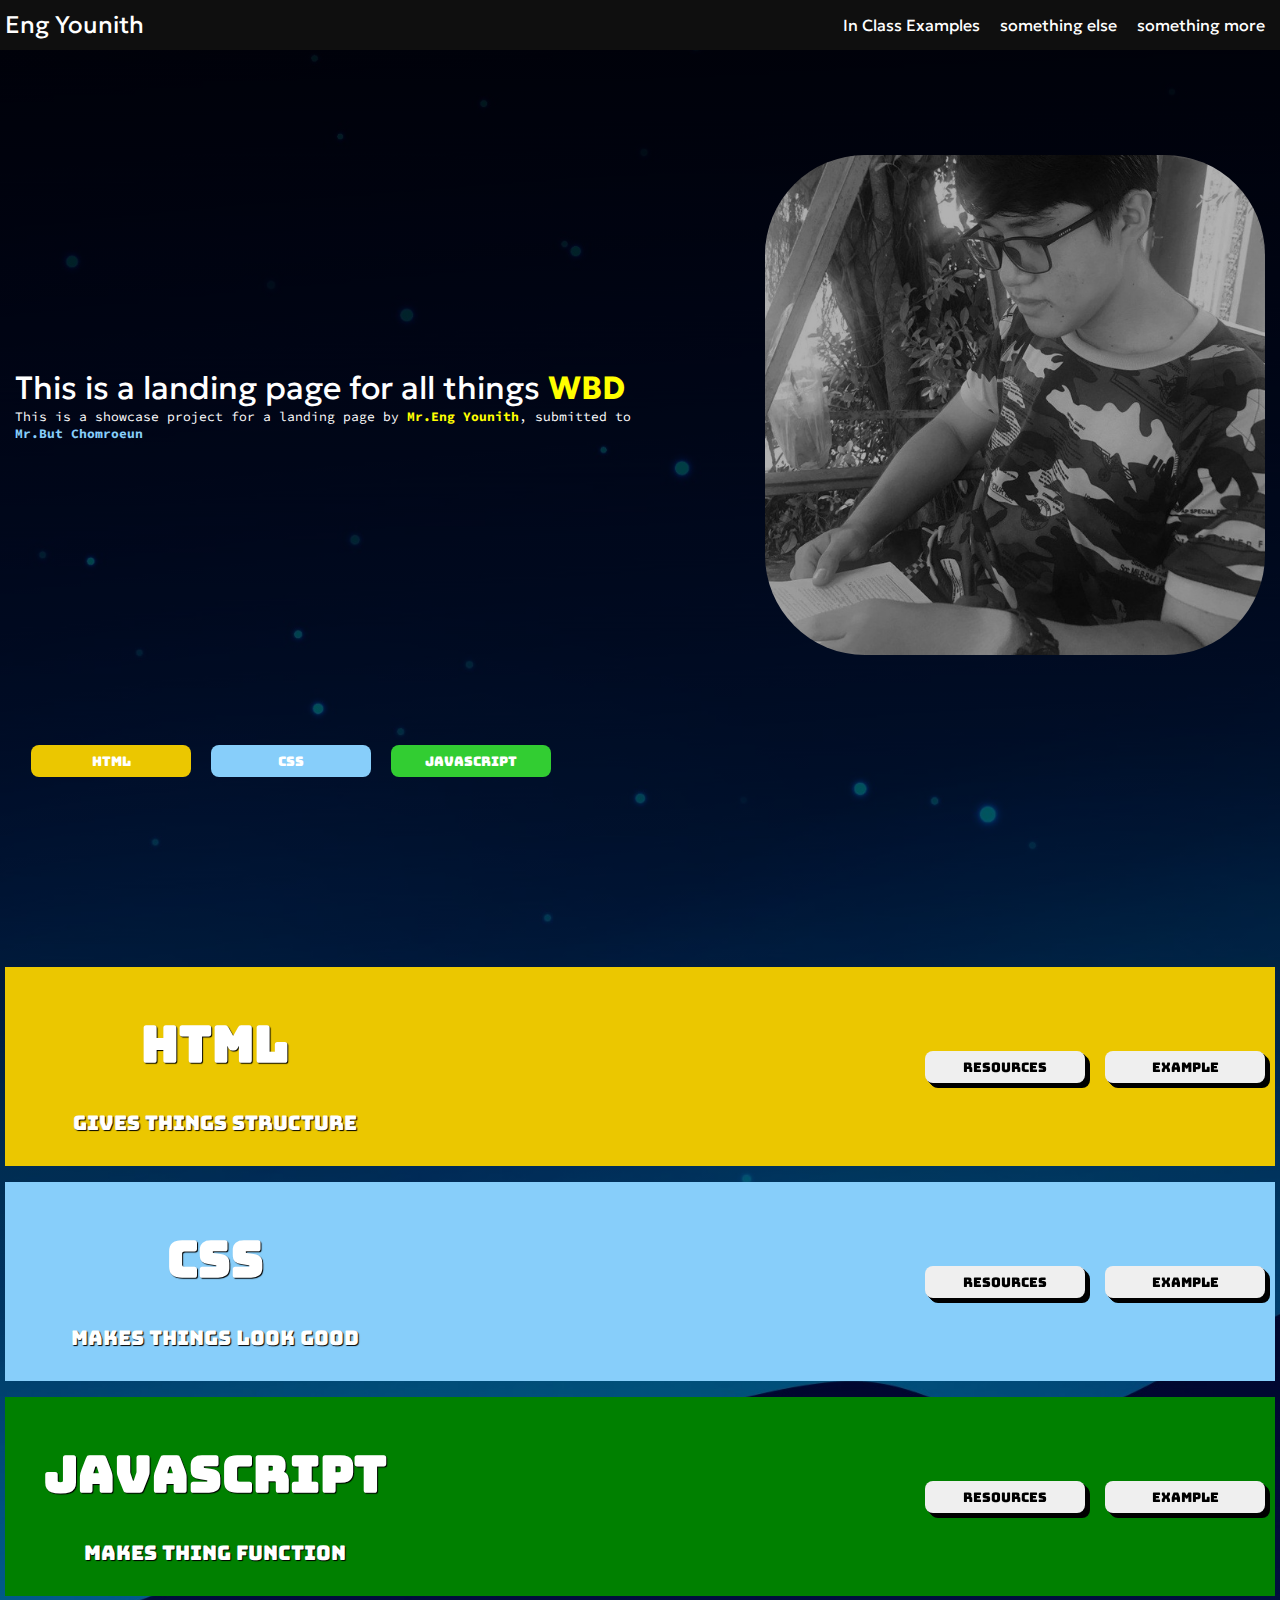
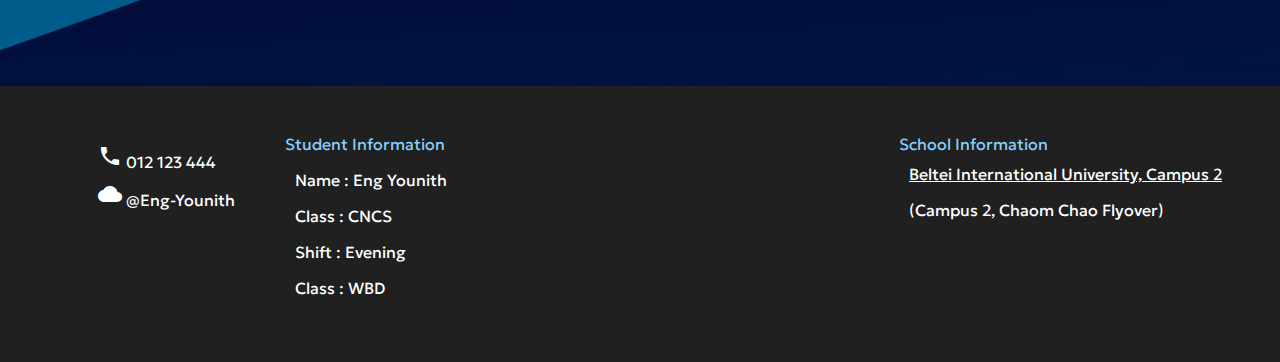
==== index.html @ c07dc665 "added site files" ====
<!doctype html>
<html lang="en-US">
<head>
    <link href="styles/style.css" rel="stylesheet" />
    <link rel="stylesheet" href="https://cdnjs.cloudflare.com/ajax/libs/font-awesome/4.7.0/css/font-awesome.min.css">
    
    <link rel="preconnect" href="https://fonts.googleapis.com">
    <link rel="preconnect" href="https://fonts.gstatic.com" crossorigin>
    <!-- <link href="https://fonts.googleapis.com/css2?family=Geologica:wght@100..900&family=Source+Code+Pro:ital,wght@0,200..900;1,200..900&family=Space+Mono:ital,wght@0,400;0,700;1,400;1,700&display=swap" rel="stylesheet"> -->
    <link href="https://fonts.googleapis.com/css2?family=Bungee&family=Geologica:wght@100..900&family=Paytone+One&family=Source+Code+Pro:ital,wght@0,200..900;1,200..900&family=Space+Mono:ital,wght@0,400;0,700;1,400;1,700&display=swap" rel="stylesheet"> 
    <link rel="stylesheet" href="https://fonts.googleapis.com/icon?family=Material+Icons">
    
    <meta charset="utf-8" />
    <meta name="viewport" content="width=device-width" />  
    <title>Profile</title>
</head>
<body style="background-image: linear-gradient(rgba(0, 0, 0, 0.856), rgba(0, 1, 63, 0.322)), url(img/bg-v2.jpg); background-repeat: no-repeat; background-size: cover">
    <nav>
        <div class="nav-bar">
            <div id="logo"><span>Eng</span> Younith</div>
            <ul class="nav-item-container">
                <li class="nav-item"><a href="/pages/in-class-project">In Class Examples</a></li>
                <li class="nav-item">something else</li>
                <li class="nav-item">something more</li>
            </ul>
        </div>
    </nav>
    
    <section id="profile" style="background-image: url(); background-repeat: no-repeat; background-size: cover">
        
        <div class="ribbon bg-none">
            <div class="profile-container">
                <div class="splash-text">
                    This is a landing page for all things <strong>WBD</strong>
                    <div class="splash-text-paragraph">
                        This is a showcase project for a landing page by <strong>Mr.Eng Younith</strong>, submitted to <strong>Mr.But Chomroeun</strong>
                    </div>
                </div>
                <img src="img/me.jpg" alt="">
            </div>

            <div class="project-button-container">
                <div class="project-button">
                    <button class="bg-yellow" onclick="focus_id('html-ribbon');toggle_hidden('html-img');toggle_hidden('html-img');">HTML</button>
                    <button class="bg-lightskyblue" onclick="focus_id('css-ribbon')">CSS</button>
                    <button class="bg-lime" onclick="focus_id('javascript-ribbon')">Javascript</button>
                </div>
            </div>
        </div>
    </section>

    <section id="wbd">
        <div class="ribbon-container" id="html-ribbon" tabindex="1">
            <div class="ribbon wbd-container bg-yellow">
                <div class="card">
                    <h1>HTML</h1>
                    <p>Gives things structure</p>
                </div>
                <div class="wbd-button-container">
                    <button class="styled-button" onclick="window.open('https://www.w3schools.com/html/default.asp')">Resources</button>
                    <button class="styled-button" onclick="toggle_hidden('html-img'); focus_id('html-img')">Example</button>
                </div>
            </div>
            <div class="ribbon bg-yellow hidden" tabindex="0" id="html-img">
                <div class="wbd-container">
                    <div class="card">
                        <p>This is some of the HTML applied to this document</p>
                    </div>
                    <center><img src="img/HTML.png"></center>
                </div>
            </div>
        </div>

        <div class="ribbon-container" id="css-ribbon" tabindex="1">
            <div class="ribbon wbd-container bg-lightskyblue">
                <div class="card">
                    <h1>CSS</h1>
                    <p>Makes things look good</p>
                </div>
                <div class="wbd-button-container">
                    <button class="styled-button" onclick="window.open('https://www.w3schools.com/css/default.asp')">Resources</button>
                    <button class="styled-button" onclick="toggle_hidden('css-img'); focus_id('css-img')">Example</button>
                </div>
            </div>
            <div class="ribbon bg-lightskyblue hidden" tabindex="0" id="css-img">
                <div class="wbd-container">
                    <div class="card">
                        <p>This is some of the css used here</p>
                    </div>
                    <center><img src="img/CSS.png"></center>
                </div>
            </div>
        </div>

        <div class="ribbon-container" id="javascript-ribbon" tabindex="1">
            <div class="ribbon wbd-container bg-green">
                <div class="card">
                    <h1>Javascript</h1>
                    <p>Makes thing function</p>
                </div>
                <div class="wbd-button-container">
                    <button class="styled-button" onclick="window.open('https://www.w3schools.com/js/default.asp')">Resources</button>
                    <button class="styled-button" onclick="toggle_hidden('javascript-img'); focus_id('javascript-img')">Example</button>
                </div>
            </div>
            <div class="ribbon bg-green hidden" tabindex="0" id="javascript-img">
                <div class="wbd-container">
                    <div class="card">
                        <p>This is a Javascript that toggles the images to appear and to pull focus to it</p>
                    </div>
                    <center><img src="img/Javascript.png"></center>
                </div>
            </div>
        </div>

    </section>
    
    <footer>
        <div class="foot-group">
            <div class="foot-container">
                <div class="foot-text">
                    <i class="material-icons">call</i>
                    012 123 444
                </div>
                <div class="foot-text">
                    <i class="material-icons">cloud</i>
                    @Eng-Younith
                </div>
            </div>
            <div class="foot-container">
                <div class="foot-header">
                    Student Information
                </div>
                <div class="foot-text">
                    <p>Name : Eng Younith</p>
                    <p>Class : CNCS</p>
                    <p>Shift : Evening</p>
                    <p>Class : WBD</p>
                </div>
            </div>
        </div>
        <div class="foot-container">
            <div class="foot-header">
                School Information
            </div>
            <div class="foot-text">
                <a href="https://maps.app.goo.gl/3VAvxAXJKSBc9Rhe7">Beltei International University, Campus 2</a>
                <p>(Campus 2, Chaom Chao Flyover)</p>
            </div>
        </div>

    </footer>
    <!-- <section id="wbd"> -->
        <!-- <div class="profile-container">
            <div class="splash-text"><strong>W</strong>eb <strong>B</strong>ased <strong>D</strong>evelopment (WBD)</strong></div>
        </div>
            
        <div class="wbd-block-container bg-yellow">
            <div class="card">
                <h1>HTML</h1>
                <p>Makes things have structure</p>
            </div>
        </div>
        <div class="wbd-block-container bg-lightskyblue">
            <div class="card">
                <h1>CSS</h1>
                <p>Makes things nice to look at</p>
            </div>
            <hr>
        </div>
        <div class="wbd-block-container bg-lime">
            <div class="card">
                <h1>Javascript</h1>
                <p>Makes things interactive</p>
            </div>
        </div>
    </section>  -->

    <!-- <section id="wbd">
        <div class="profile-container">
            <div class="splash-text"><strong>W</strong>eb <strong>B</strong>ased <strong>D</strong>evelopment (WBD)</strong></div>
        </div>
    </section> -->
    
</body>
<script>
    function toggle_hidden(id) {
        const hidden_element = document.getElementById(id)
        if (hidden_element) {
            hidden_element.classList.toggle("hidden")
        }
        else {
            alert("No hidden element with that found!")
        }
    }
    function focus_id(id) {
        const focus_target = document.getElementById(id)

        if (focus_target) {
            focus_target.focus();
        }
        else {
            alert("Focus target not found!")
        }
    }
</script>
</html>
---- styles/style.css ----
:root {
    --darkgrey: rgb(56, 56, 56);
    --darkpurple: rgb(19, 0, 62);
    --brownish-yellow: rgb(110, 90, 55);
}
.block {
    margin: 20px;
    box-shadow: 10px 10px var(--darkpurple);
    color: white;
    border:  solid black;
    border-radius: 20px;
    background-color: var(--darkgrey);
}
.bg-none {
    background-color: none;
}
.bg-green{
    background-color: green;
}
.bg-black {
    background-color: black;
}
.bg-yellow {
    background-color: rgb(235, 199, 0);
}
.bg-lightskyblue {
    background-color: lightskyblue;
}

.bg-lime {
    background-color: limegreen;
}
body {
    padding: 0px;
    margin: 0px;
    color: white ;
    /* background-color: var(--darkgrey); */
    background-color: black;
    font-family: 'Geologica';

}

html {
    padding: 0px;
    margin: 0px;
}

a { 
    color: white;
}

img {
    max-height: 800px;
    max-width: 800px;
}
.hidden {

    display: none;
}
/* main {
    padding: 10px;
    margin: 0px;
    background-color: black;
    align-items: center;
} */
/* .container {
    position: relative;
}
.gradient {
    position: absolute;
    background-image: linear-gradient(to right, black, white);
    opacity: 0.5;
    top: 0;
    bottom: 0;
} */


/* Nav */

.nav-bar {
    position: sticky;
    top: 0;
    margin: 0px;
    padding: 5px;
    
    display: flex;
    align-items: center;
    flex-direction: row;
    justify-content: space-between;
    background-color: rgb(15, 15, 15);
    overflow: hidden;
}

.nav-item-container {
    margin: 0px;
    display: flex;
    align-items: center;
    flex-direction: row;
}
#logo {
    font-size: x-large;
}
#logo span {
}

.nav-item {
    display: block;
    padding: 10px;
    list-style: none;
}
.nav-item a {
    text-decoration: none;
}
.nav-item a:visited {
    text-decoration: none;
}
/* ribbon */
.ribbon-container {
    margin-top: 1rem;

}

.ribbon {
    padding: 10px;
    margin: 5px;
}
/* section : profile */

.profile-container {
    padding-top: 10vh;
    margin-bottom: 10vh;
    display: flex;
    align-items: center;
    justify-content: space-between;
    
}
.splash-text-paragraph {
    font-size: small;
    font-family: "Source Code Pro";
}
.splash-text {
    font-size: xx-large;
    font-weight: 400px;
    width: 650px;
    
}
.profile-container img {
    width: 500px;
    height: 500px;
    border-radius: 100px;
    filter: grayscale(100%) brightness(70%);
}
.splash-text strong {
    color: yellow;
}
.splash-text strong:nth-child(2){
    color: lightskyblue;
}
.splash-text strong:nth-child(3) {
    color: lime;
}


.project-button button{
    cursor: pointer;
    color: white;
    font-family: "Bungee";
    margin-left: 1rem;
    border-style: none;
    border-radius: 0.5rem;
    width: 10rem;
    height: 2rem;
}

.project-button button:hover {
}

/* section : WBD */
#wbd {
    margin-top: 20vh;
}

.wbd-container {
    display: flex;
    align-items: center;
    justify-content: space-between;
}

/* .wbd-img-container img {
    height: 500px;
    width:  750px;
    border: 10px solid black;
    border-radius: 10px;
} */
.card {
    /* border: 10px solid rgb(0, 0, 0); */
    border-radius: 20px;
    width: 400px;
    text-align: center;
}
.card h1 {
    font-size: 50px;
    text-shadow: 1px 1px 1px black;
    color: white;
    font-family: "Bungee", serif;
}

.card p {
    font-size: 20px;
    text-shadow: 1px 1px 1px black;
    color: white;
    font-family: "Bungee", serif;
}
.wbd-container .wbd-button-container button {
    cursor: pointer;
    font-family: "Bungee";
    margin-left: 1rem;
    border-style: none;
    border-radius: 0.5rem;
    width: 10rem;
    height: 2rem;
}
/* CSS */
.styled-button {
  text-decoration: none;
  color: #000;
  cursor: pointer;
  padding: 0.25em 0.5em;
  box-shadow: 1px 1px 0px 0px, 2px 2px 0px 0px, 3px 3px 0px 0px, 4px 4px 0px 0px, 5px 5px 0px 0px;
  position: relative;
  user-select: none;
  -webkit-user-select: none;
  touch-action: manipulation;
}

.styled-button:active {
  box-shadow: 0px 0px 0px 0px;
  top: 5px;
  left: 5px;
}

footer {
    margin-top: 10vh;
    background-color: rgb(32, 32, 32);
    padding: 3rem;
    display: flex;
    justify-content: space-between;
    /* flex-direction: column; */
    /* justify-content: center; */
}
.foot-group {
    display: flex;
}
.foot-container {
    margin-left: 40px;
}
.foot-header {
    color: lightskyblue;
}
.foot-text {
    margin: 10px;
}
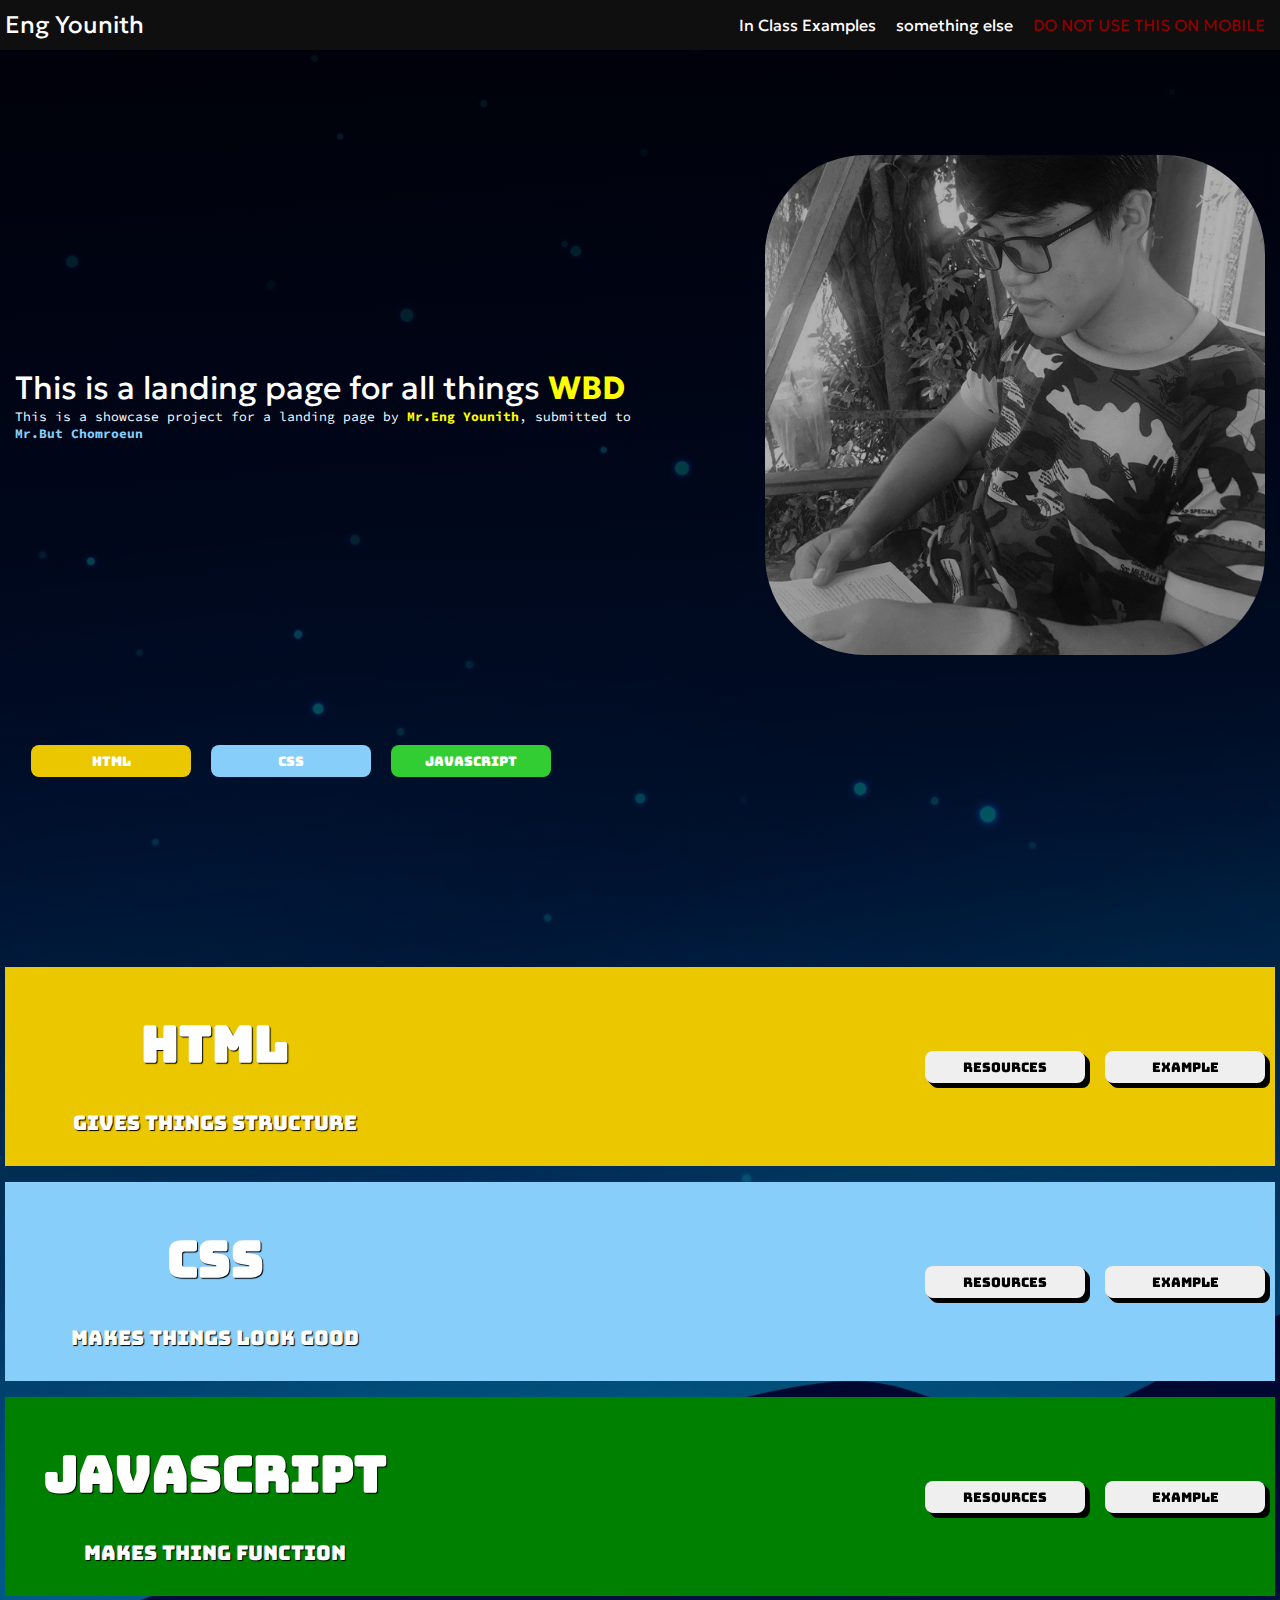
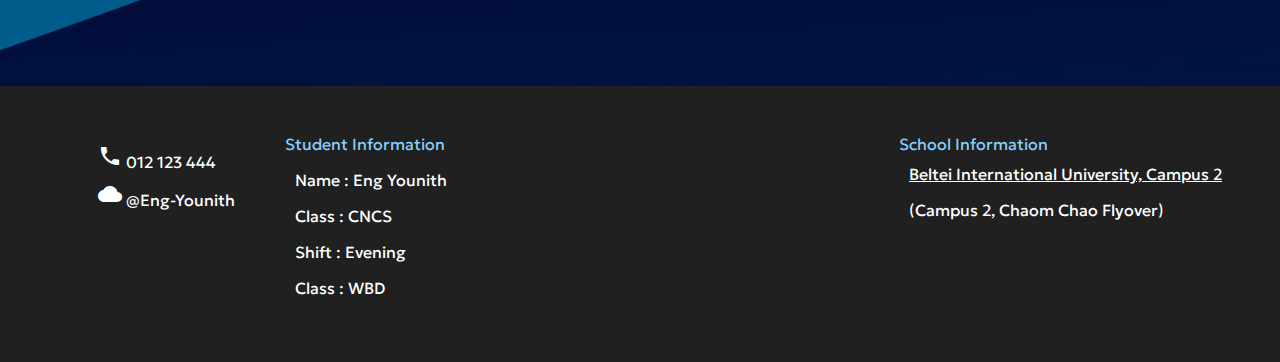
==== commit dd5a8240: "update: profile.warn 'don't use on mobile'" ====
--- a/index.html
+++ b/index.html
@@ -21,7 +21,7 @@
             <ul class="nav-item-container">
                 <li class="nav-item"><a href="/pages/in-class-project">In Class Examples</a></li>
                 <li class="nav-item">something else</li>
-                <li class="nav-item">something more</li>
+                <li class="nav-item" style="color: darkred;">DO NOT USE THIS ON MOBILE</li>
             </ul>
         </div>
     </nav>
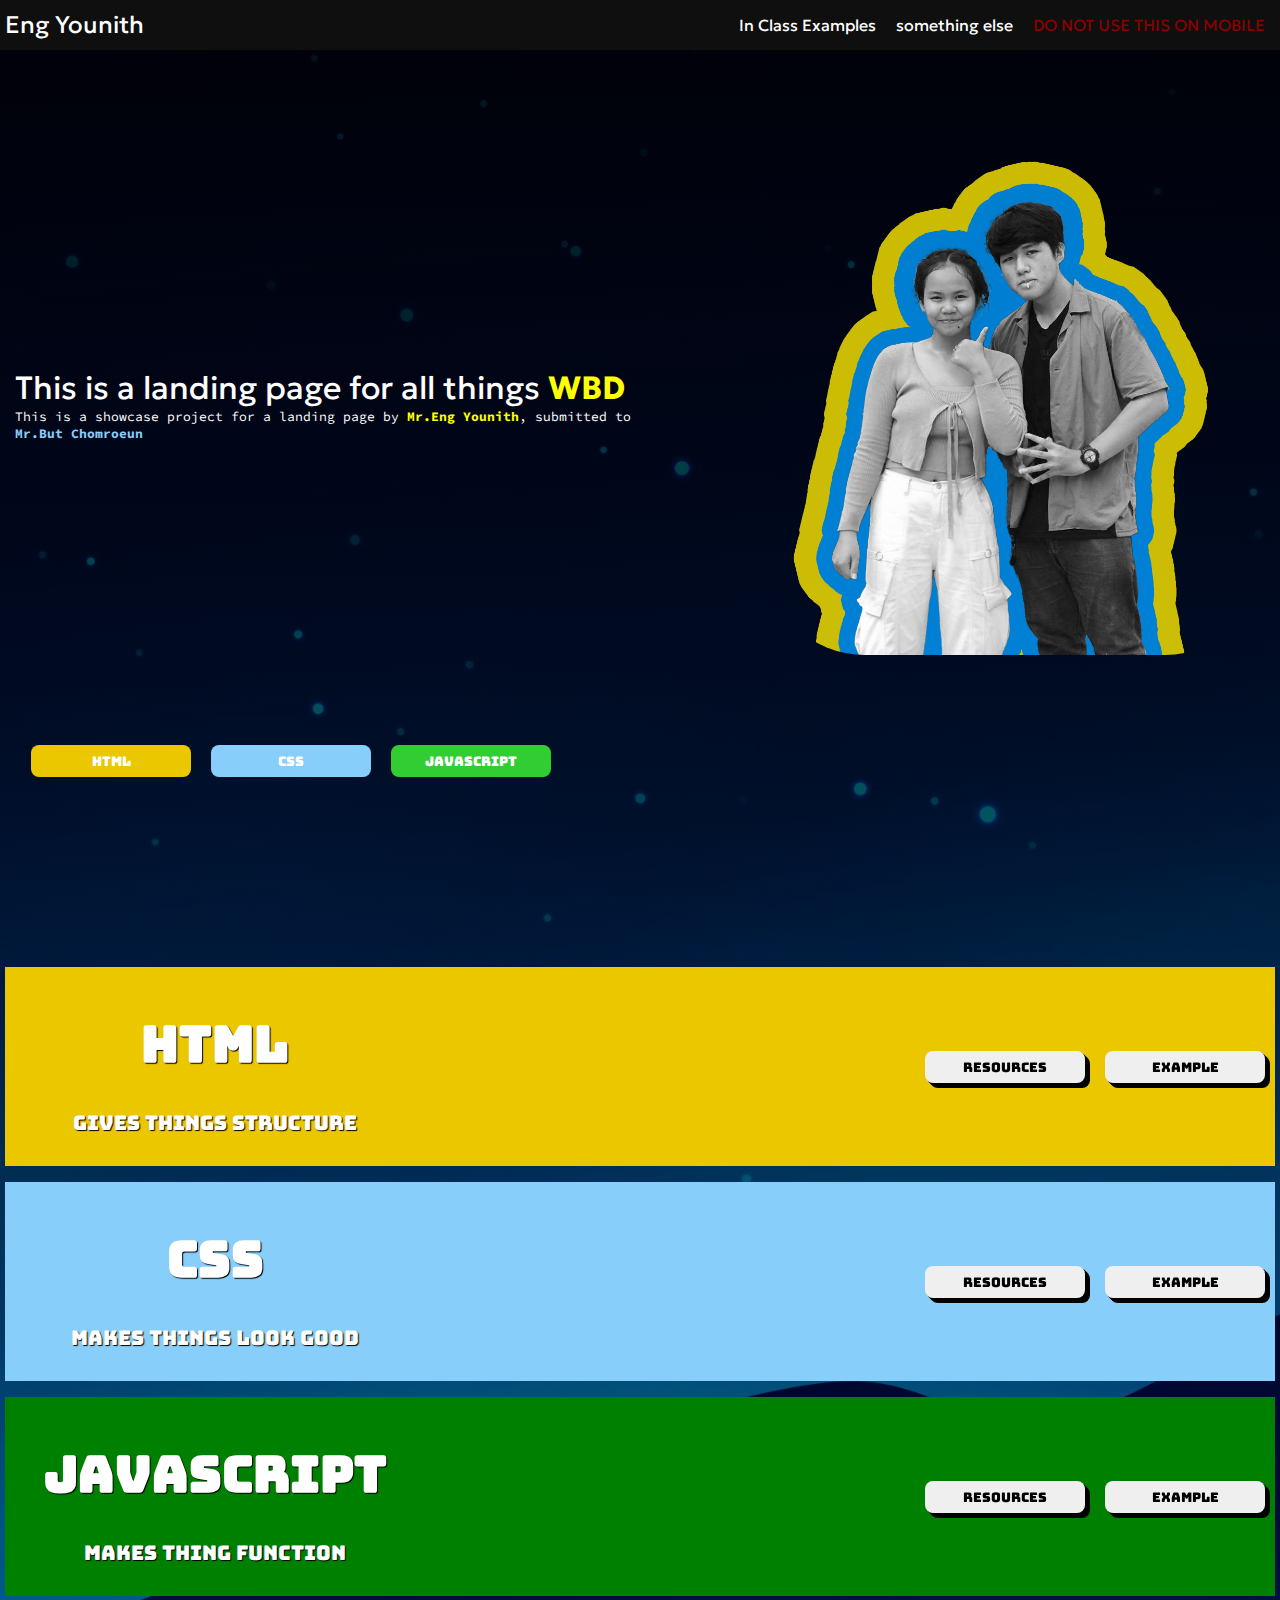
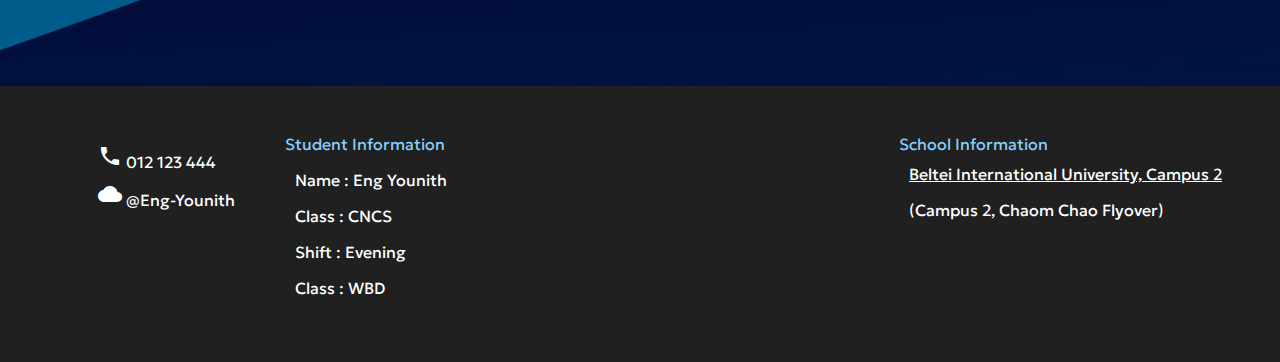
==== commit 45788d81: "feat: profile-img change" ====
--- a/index.html
+++ b/index.html
@@ -36,7 +36,7 @@
                         This is a showcase project for a landing page by <strong>Mr.Eng Younith</strong>, submitted to <strong>Mr.But Chomroeun</strong>
                     </div>
                 </div>
-                <img src="img/me.jpg" alt="">
+                <img src="img/me-nea-grey.png" alt="">
             </div>
 
             <div class="project-button-container">
@@ -66,7 +66,7 @@
                     <div class="card">
                         <p>This is some of the HTML applied to this document</p>
                     </div>
-                    <center><img src="img/HTML.png"></center>
+                    <center><img src="img/html.png"></center>
                 </div>
             </div>
         </div>
@@ -108,7 +108,7 @@
                     <div class="card">
                         <p>This is a Javascript that toggles the images to appear and to pull focus to it</p>
                     </div>
-                    <center><img src="img/Javascript.png"></center>
+                    <center><img src="img/javascript.png"></center>
                 </div>
             </div>
         </div>
--- a/styles/style.css
+++ b/styles/style.css
@@ -148,7 +148,8 @@
     width: 500px;
     height: 500px;
     border-radius: 100px;
-    filter: grayscale(100%) brightness(70%);
+    opacity: 100%;
+    /* filter: grayscale(100%) brightness(100%); */
 }
 .splash-text strong {
     color: yellow;
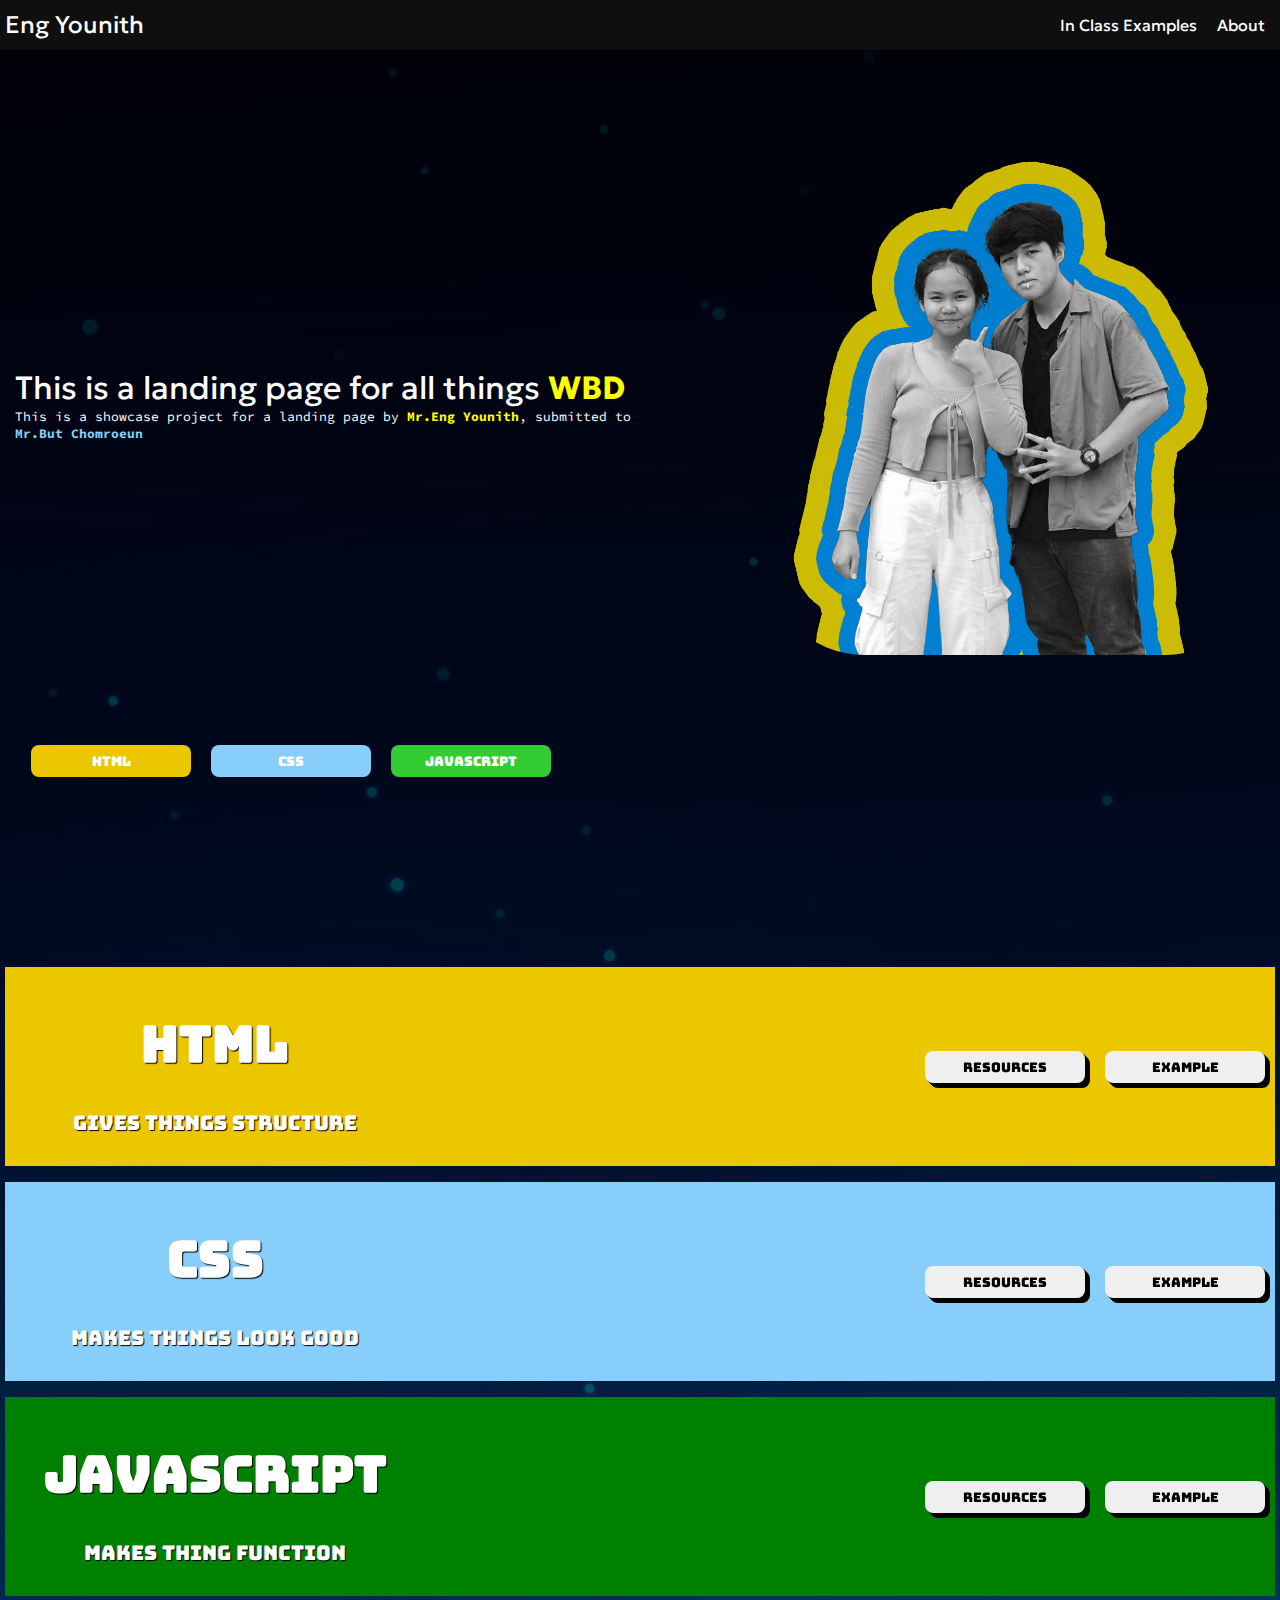
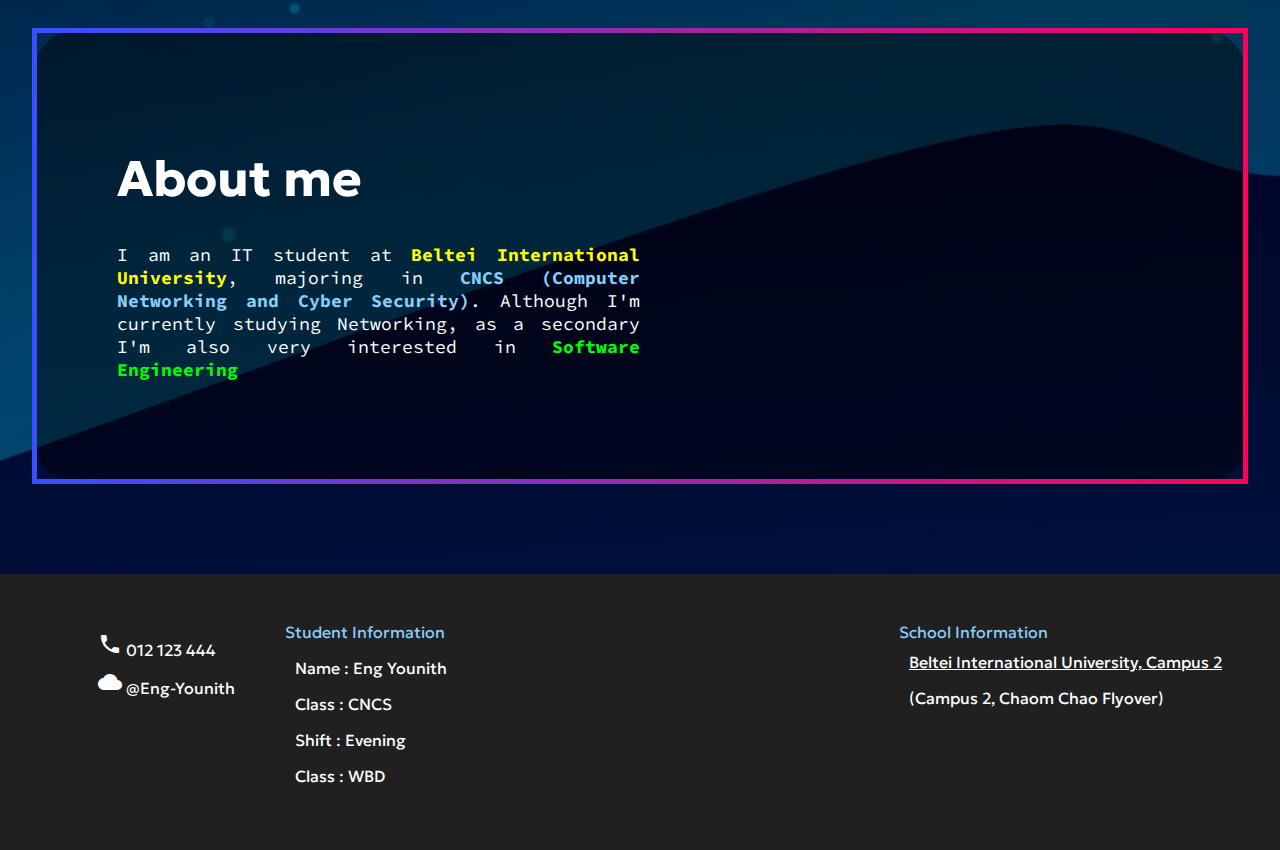
==== commit 276951cb: "feat: about" ====
--- a/index.html
+++ b/index.html
@@ -14,14 +14,14 @@
     <meta name="viewport" content="width=device-width" />  
     <title>Profile</title>
 </head>
-<body style="background-image: linear-gradient(rgba(0, 0, 0, 0.856), rgba(0, 1, 63, 0.322)), url(img/bg-v2.jpg); background-repeat: no-repeat; background-size: cover">
+<body style="background-image: linear-gradient(rgba(0, 0, 0, 0.856), rgba(0, 1, 43, 0.493)), url(img/bg-v2.jpg); background-repeat: no-repeat; background-size: cover">
     <nav>
         <div class="nav-bar">
             <div id="logo"><span>Eng</span> Younith</div>
             <ul class="nav-item-container">
                 <li class="nav-item"><a href="/pages/in-class-project">In Class Examples</a></li>
-                <li class="nav-item">something else</li>
-                <li class="nav-item" style="color: darkred;">DO NOT USE THIS ON MOBILE</li>
+                <!-- <li class="nav-item">something else</li> -->
+                <li class="nav-item">About</li>
             </ul>
         </div>
     </nav>
@@ -38,7 +38,7 @@
                 </div>
                 <img src="img/me-nea-grey.png" alt="">
             </div>
-
+            
             <div class="project-button-container">
                 <div class="project-button">
                     <button class="bg-yellow" onclick="focus_id('html-ribbon');toggle_hidden('html-img');toggle_hidden('html-img');">HTML</button>
@@ -48,7 +48,7 @@
             </div>
         </div>
     </section>
-
+    
     <section id="wbd">
         <div class="ribbon-container" id="html-ribbon" tabindex="1">
             <div class="ribbon wbd-container bg-yellow">
@@ -70,7 +70,7 @@
                 </div>
             </div>
         </div>
-
+        
         <div class="ribbon-container" id="css-ribbon" tabindex="1">
             <div class="ribbon wbd-container bg-lightskyblue">
                 <div class="card">
@@ -91,7 +91,7 @@
                 </div>
             </div>
         </div>
-
+        
         <div class="ribbon-container" id="javascript-ribbon" tabindex="1">
             <div class="ribbon wbd-container bg-green">
                 <div class="card">
@@ -112,7 +112,21 @@
                 </div>
             </div>
         </div>
+        
+    </section>
+    
+    <section id="about">
+        
+        <div class="about-splash-txt">
+            <h1>About me</h1>
+            <p>I am an IT student at <strong>Beltei International University</strong>, majoring in <strong>CNCS (Computer Networking and Cyber Security)</strong>. Although I'm currently studying Networking, as a secondary I'm also very interested in <strong>Software Engineering</strong></p>
+        </div>
 
+
+
+        
+        
+        
     </section>
     
     <footer>
@@ -148,18 +162,16 @@
                 <p>(Campus 2, Chaom Chao Flyover)</p>
             </div>
         </div>
-
+        
     </footer>
     <!-- <section id="wbd"> -->
         <!-- <div class="profile-container">
             <div class="splash-text"><strong>W</strong>eb <strong>B</strong>ased <strong>D</strong>evelopment (WBD)</strong></div>
         </div>
-            
+        
         <div class="wbd-block-container bg-yellow">
             <div class="card">
-                <h1>HTML</h1>
-                <p>Makes things have structure</p>
-            </div>
+                <h1>HTML</h1> <p>Makes things have structure</p> </div>
         </div>
         <div class="wbd-block-container bg-lightskyblue">
             <div class="card">
@@ -175,7 +187,7 @@
             </div>
         </div>
     </section>  -->
-
+    
     <!-- <section id="wbd">
         <div class="profile-container">
             <div class="splash-text"><strong>W</strong>eb <strong>B</strong>ased <strong>D</strong>evelopment (WBD)</strong></div>
@@ -195,7 +207,7 @@
     }
     function focus_id(id) {
         const focus_target = document.getElementById(id)
-
+        
         if (focus_target) {
             focus_target.focus();
         }
--- a/styles/style.css
+++ b/styles/style.css
@@ -37,7 +37,7 @@
     /* background-color: var(--darkgrey); */
     background-color: black;
     font-family: 'Geologica';
-
+    
 }
 
 html {
@@ -54,24 +54,24 @@
     max-width: 800px;
 }
 .hidden {
-
+    
     display: none;
 }
 /* main {
-    padding: 10px;
-    margin: 0px;
-    background-color: black;
-    align-items: center;
+padding: 10px;
+margin: 0px;
+background-color: black;
+align-items: center;
 } */
 /* .container {
-    position: relative;
+position: relative;
 }
 .gradient {
-    position: absolute;
-    background-image: linear-gradient(to right, black, white);
-    opacity: 0.5;
-    top: 0;
-    bottom: 0;
+position: absolute;
+background-image: linear-gradient(to right, black, white);
+opacity: 0.5;
+top: 0;
+bottom: 0;
 } */
 
 
@@ -117,7 +117,7 @@
 /* ribbon */
 .ribbon-container {
     margin-top: 1rem;
-
+    
 }
 
 .ribbon {
@@ -151,13 +151,13 @@
     opacity: 100%;
     /* filter: grayscale(100%) brightness(100%); */
 }
-.splash-text strong {
+.splash-text strong, .about-splash-txt strong {
     color: yellow;
 }
-.splash-text strong:nth-child(2){
+.splash-text strong:nth-child(2), .about-splash-txt strong:nth-child(2) {
     color: lightskyblue;
 }
-.splash-text strong:nth-child(3) {
+.splash-text strong:nth-child(3) , .about-splash-txt strong:nth-child(3) {
     color: lime;
 }
 
@@ -188,10 +188,10 @@
 }
 
 /* .wbd-img-container img {
-    height: 500px;
-    width:  750px;
-    border: 10px solid black;
-    border-radius: 10px;
+height: 500px;
+width:  750px;
+border: 10px solid black;
+border-radius: 10px;
 } */
 .card {
     /* border: 10px solid rgb(0, 0, 0); */
@@ -223,22 +223,48 @@
 }
 /* CSS */
 .styled-button {
-  text-decoration: none;
-  color: #000;
-  cursor: pointer;
-  padding: 0.25em 0.5em;
-  box-shadow: 1px 1px 0px 0px, 2px 2px 0px 0px, 3px 3px 0px 0px, 4px 4px 0px 0px, 5px 5px 0px 0px;
-  position: relative;
-  user-select: none;
-  -webkit-user-select: none;
-  touch-action: manipulation;
+    text-decoration: none;
+    color: #000;
+    cursor: pointer;
+    padding: 0.25em 0.5em;
+    box-shadow: 1px 1px 0px 0px, 2px 2px 0px 0px, 3px 3px 0px 0px, 4px 4px 0px 0px, 5px 5px 0px 0px;
+    position: relative;
+    user-select: none;
+    -webkit-user-select: none;
+    touch-action: manipulation;
 }
 
 .styled-button:active {
-  box-shadow: 0px 0px 0px 0px;
-  top: 5px;
-  left: 5px;
-}
+    box-shadow: 0px 0px 0px 0px;
+    top: 5px;
+    left: 5px;
+}
+
+/* Section : About */
+
+#about {
+    margin: 2rem;
+    padding: 5rem;
+    border: 5px solid;
+    border-image: linear-gradient(to right,rgb(56, 79, 255), rgb(255, 0, 89)) 1 1 1 1; border-radius: 50px;
+    background-color: rgba(0, 0, 0, 0.421);
+}
+
+.about-splash-txt {
+    max-width: 50%;
+    text-align: justify;
+    text-justify: inter-word;
+}
+
+.about-splash-txt h1 {
+    font-size: 50px;
+}
+
+.about-splash-txt p {
+    font-family: "Source Code Pro";
+    font-size: large;
+}
+/* Section : Footer */
 
 footer {
     margin-top: 10vh;
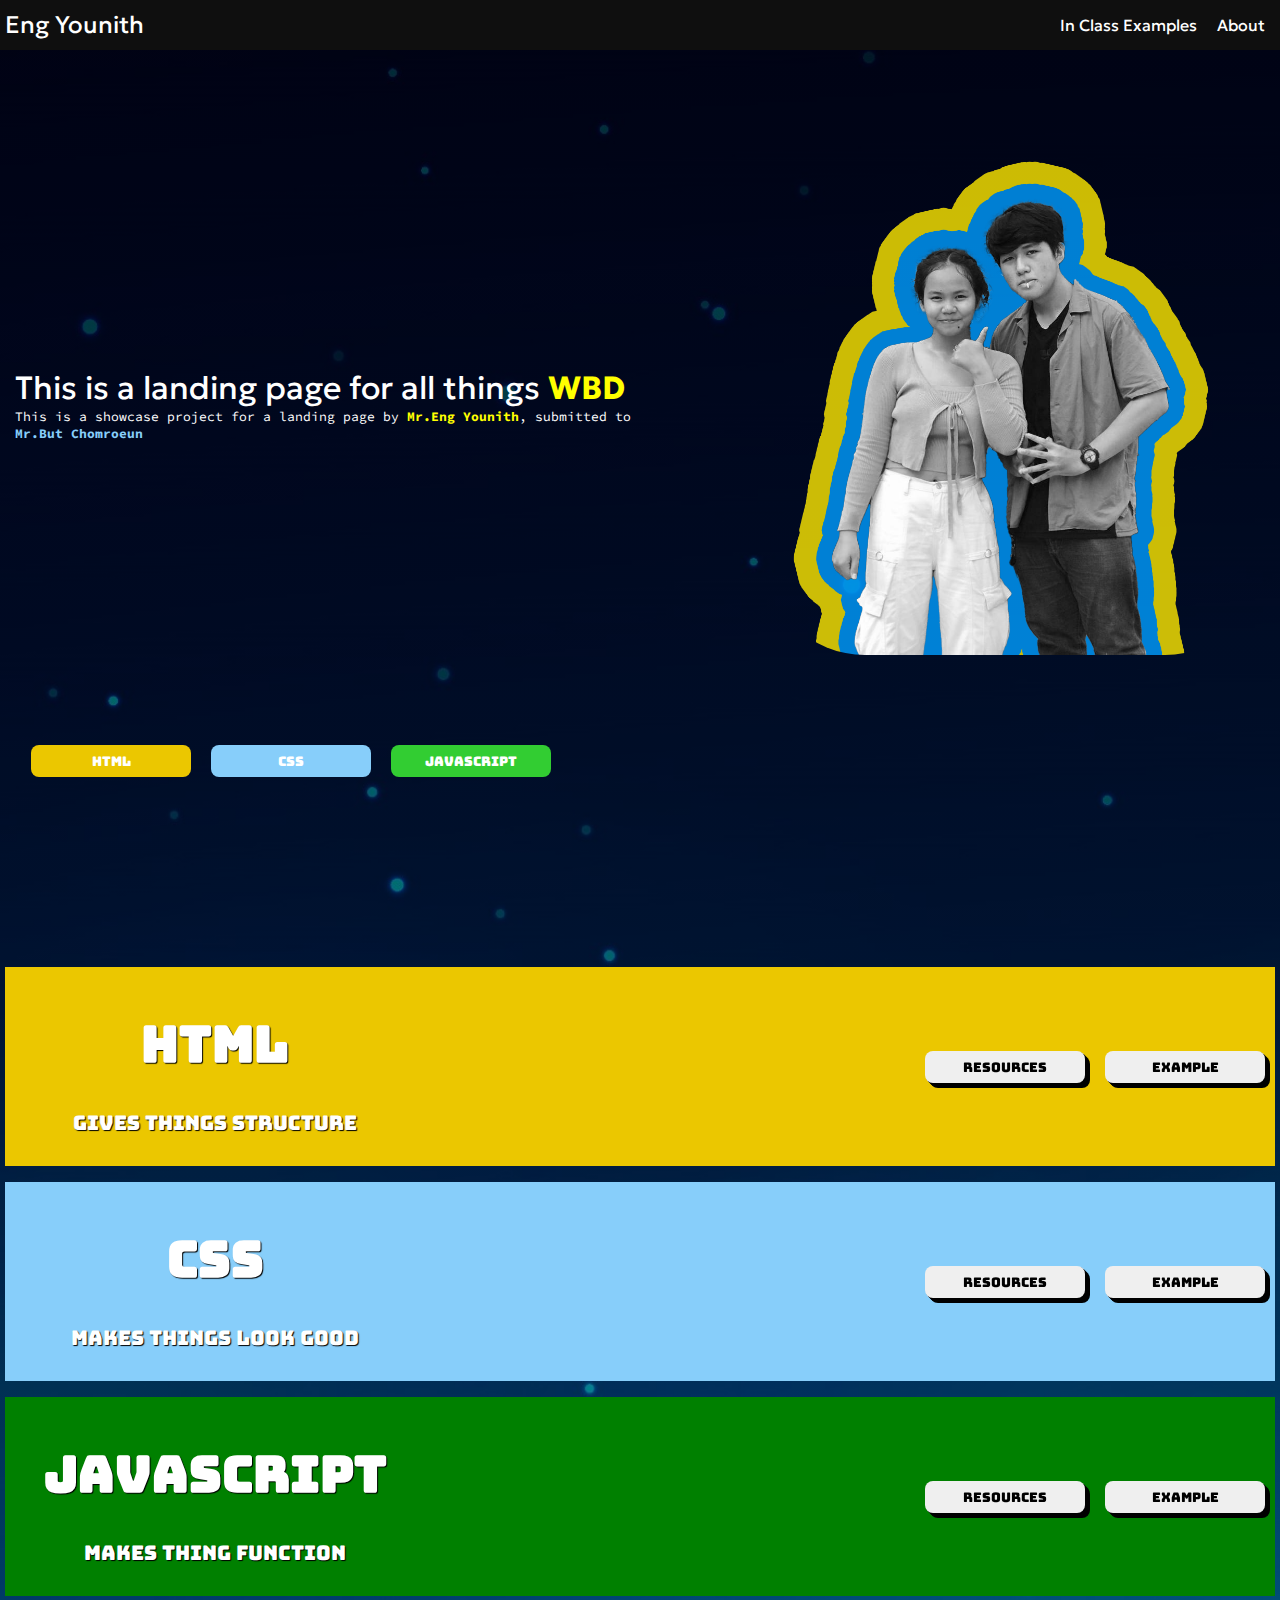
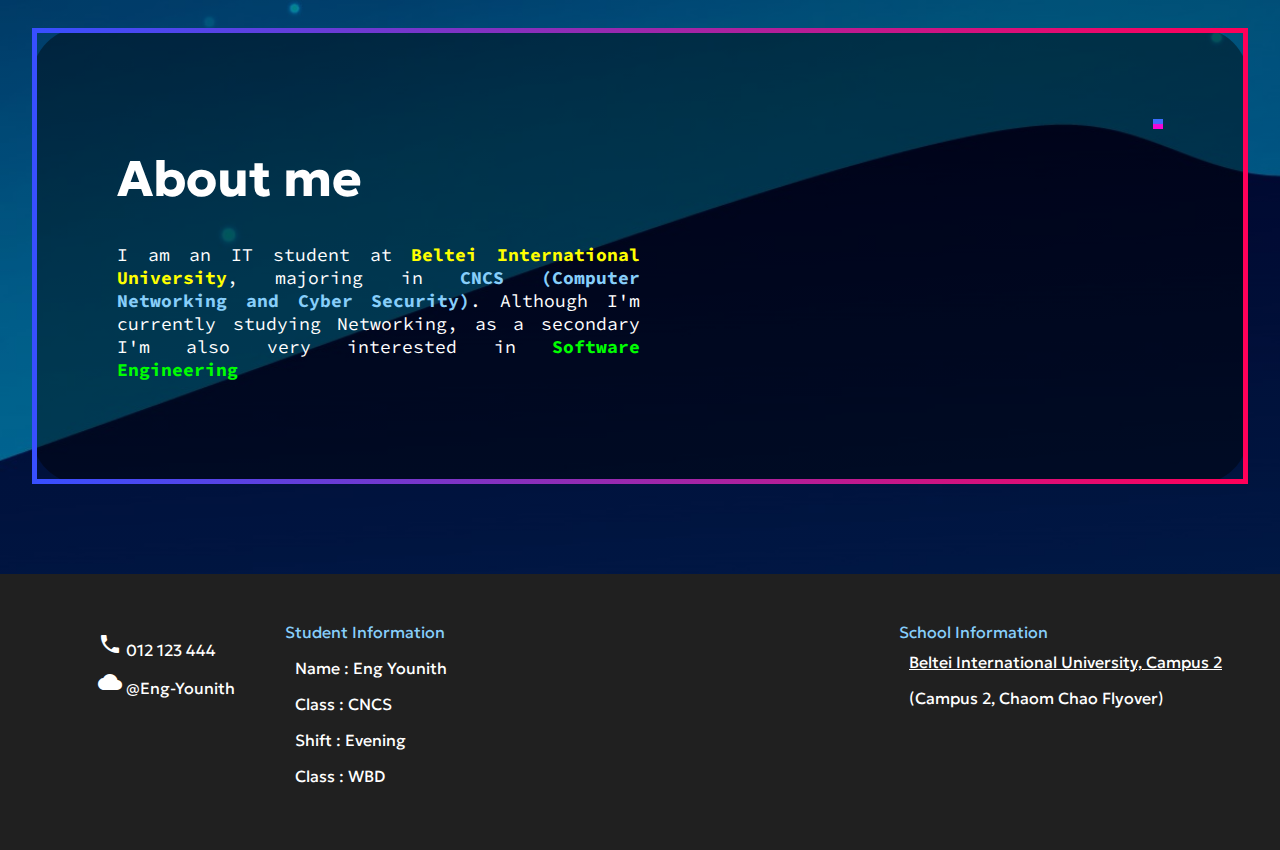
==== commit 018a149f: "feat: about.img" ====
--- a/index.html
+++ b/index.html
@@ -14,7 +14,7 @@
     <meta name="viewport" content="width=device-width" />  
     <title>Profile</title>
 </head>
-<body style="background-image: linear-gradient(rgba(0, 0, 0, 0.856), rgba(0, 1, 43, 0.493)), url(img/bg-v2.jpg); background-repeat: no-repeat; background-size: cover">
+<body style="background-image: linear-gradient(rgba(0, 0, 0, 0.661), rgba(0, 1, 43, 0.308)), url(img/bg-v2.jpg); background-repeat: no-repeat; background-size: cover">
     <nav>
         <div class="nav-bar">
             <div id="logo"><span>Eng</span> Younith</div>
@@ -117,9 +117,12 @@
     
     <section id="about">
         
-        <div class="about-splash-txt">
+        <div class="about-splash">
             <h1>About me</h1>
             <p>I am an IT student at <strong>Beltei International University</strong>, majoring in <strong>CNCS (Computer Networking and Cyber Security)</strong>. Although I'm currently studying Networking, as a secondary I'm also very interested in <strong>Software Engineering</strong></p>
+        </div>
+        <div class="about-splash">
+            <img src="img/me-nea-garden-no-bg-grey.png" alt="">
         </div>
 
 
--- a/styles/style.css
+++ b/styles/style.css
@@ -151,13 +151,13 @@
     opacity: 100%;
     /* filter: grayscale(100%) brightness(100%); */
 }
-.splash-text strong, .about-splash-txt strong {
+.splash-text strong, .about-splash strong {
     color: yellow;
 }
-.splash-text strong:nth-child(2), .about-splash-txt strong:nth-child(2) {
+.splash-text strong:nth-child(2), .about-splash strong:nth-child(2) {
     color: lightskyblue;
 }
-.splash-text strong:nth-child(3) , .about-splash-txt strong:nth-child(3) {
+.splash-text strong:nth-child(3) , .about-splash strong:nth-child(3) {
     color: lime;
 }
 
@@ -248,23 +248,32 @@
     border: 5px solid;
     border-image: linear-gradient(to right,rgb(56, 79, 255), rgb(255, 0, 89)) 1 1 1 1; border-radius: 50px;
     background-color: rgba(0, 0, 0, 0.421);
-}
-
-.about-splash-txt {
+    display: flex;
+    justify-content: space-between;
+}
+
+.about-splash {
     max-width: 50%;
     text-align: justify;
     text-justify: inter-word;
 }
 
-.about-splash-txt h1 {
+.about-splash h1 {
     font-size: 50px;
 }
 
-.about-splash-txt p {
+.about-splash p {
     font-family: "Source Code Pro";
     font-size: large;
 }
+
+.about-splash img {
+    max-width: 400px;
+    border: 5px solid;
+    border-image: linear-gradient(to bottom ,rgb(56, 112, 255), rgb(255, 0, 212)) 1 1 1 1; 
+}
 /* Section : Footer */
+
 
 footer {
     margin-top: 10vh;
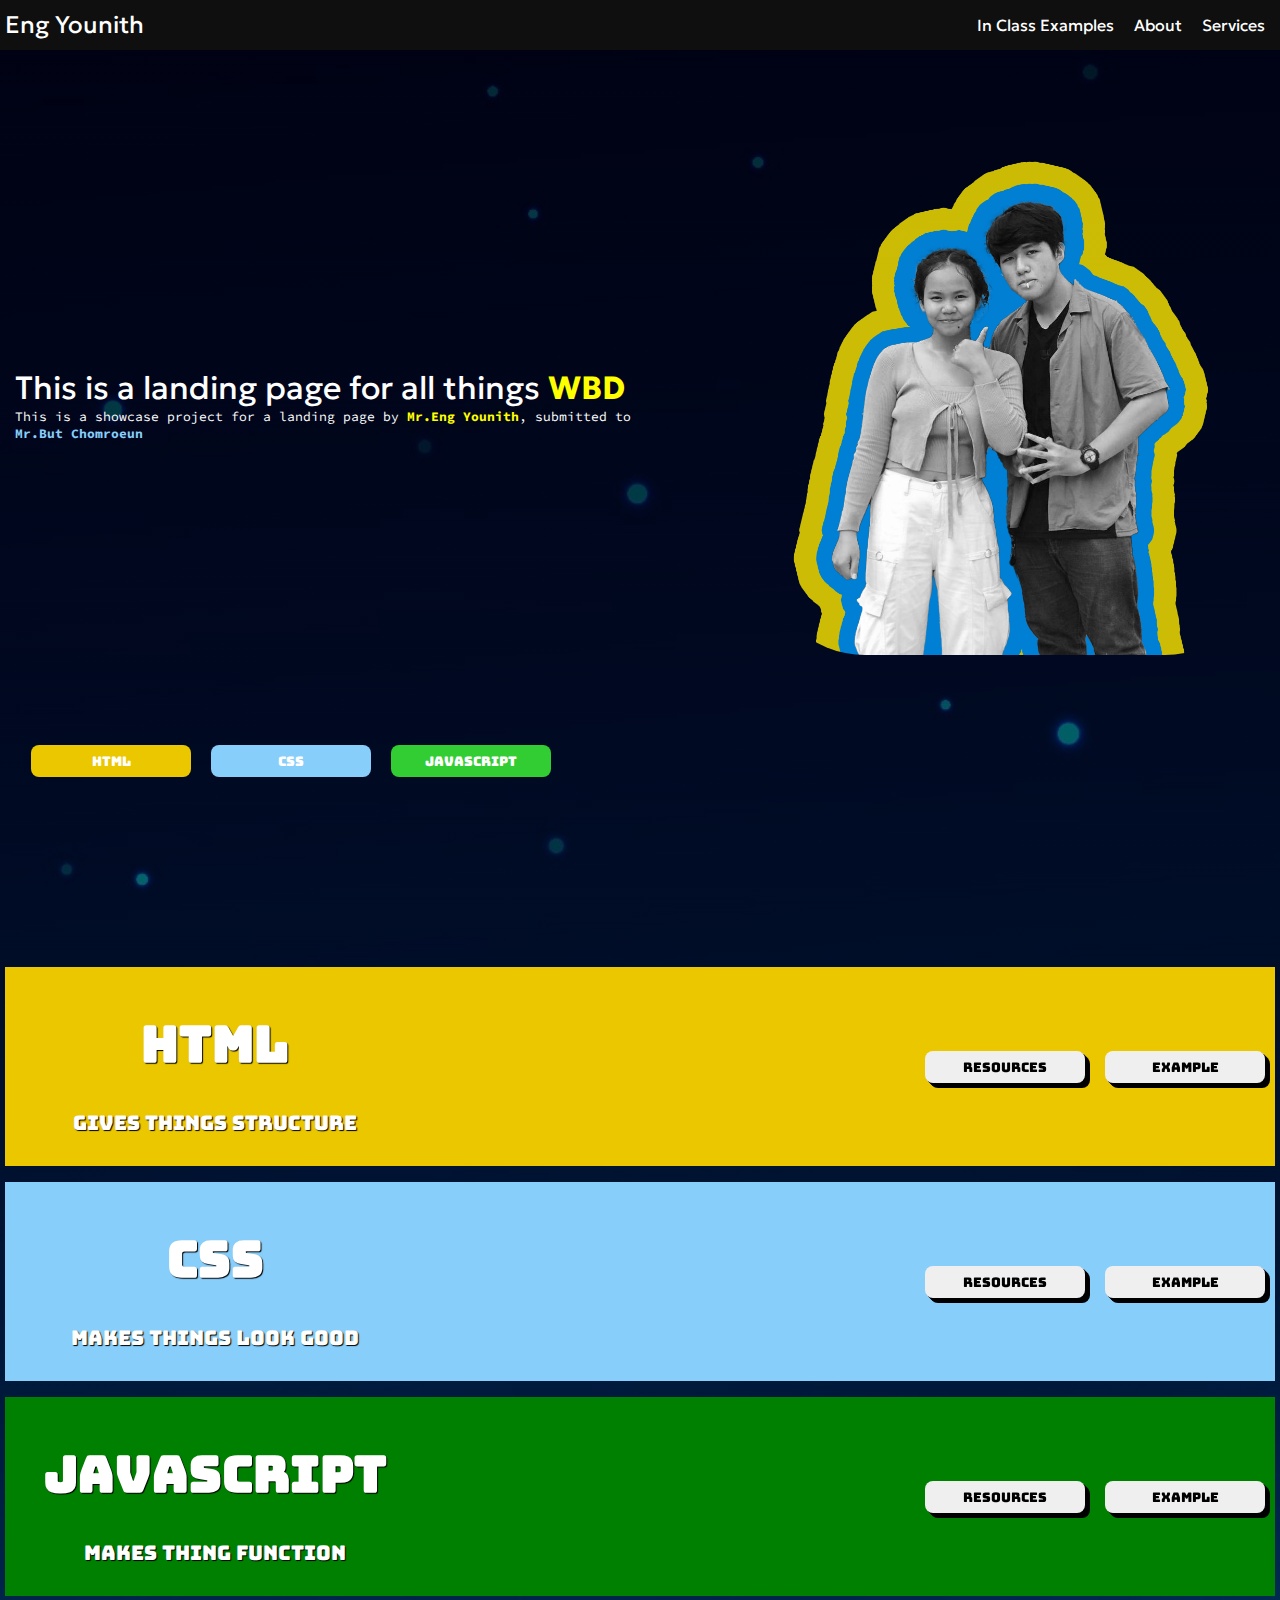
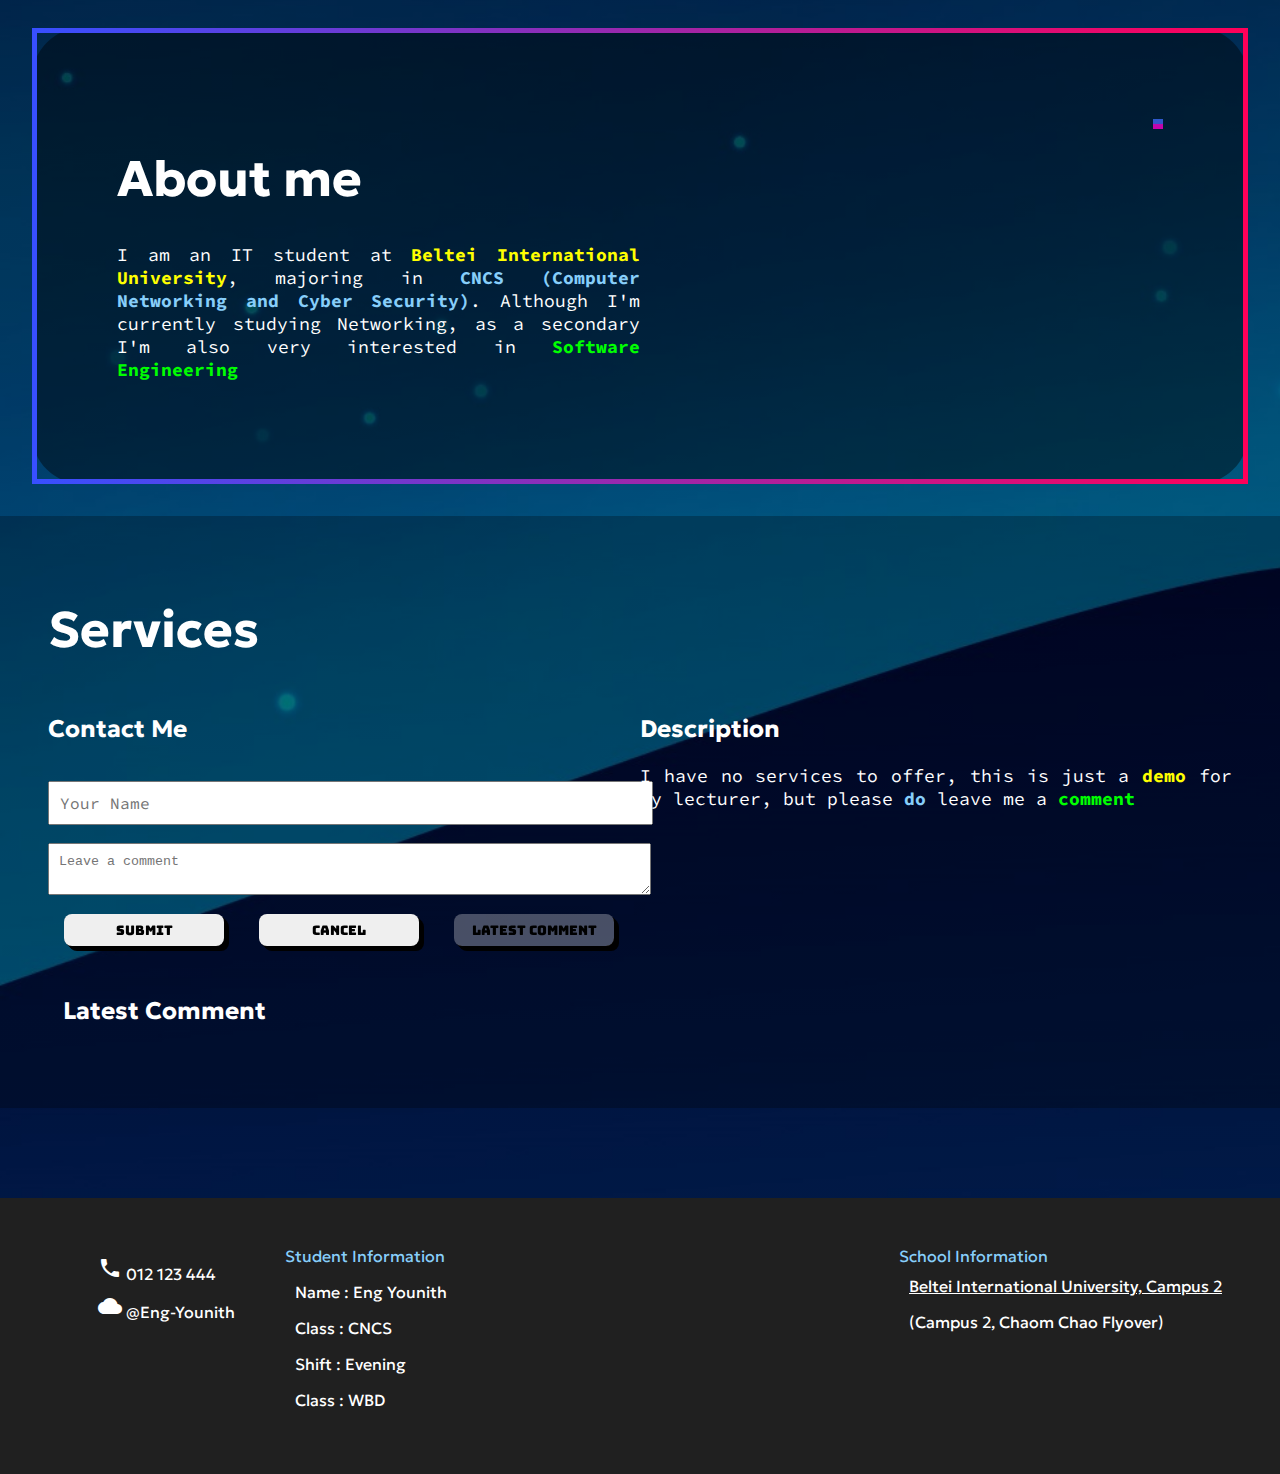
==== commit 25a78cbf: "feat: services.comment get from, write to" ====
--- a/index.html
+++ b/index.html
@@ -21,7 +21,8 @@
             <ul class="nav-item-container">
                 <li class="nav-item"><a href="/pages/in-class-project">In Class Examples</a></li>
                 <!-- <li class="nav-item">something else</li> -->
-                <li class="nav-item">About</li>
+                <li class="nav-item"><a href="#about">About</a></li>
+                <li class="nav-item"><a href="#services">Services</a></li>
             </ul>
         </div>
     </nav>
@@ -66,7 +67,7 @@
                     <div class="card">
                         <p>This is some of the HTML applied to this document</p>
                     </div>
-                    <center><img src="img/html.png"></center>
+                    <img src="img/html.png">
                 </div>
             </div>
         </div>
@@ -112,7 +113,6 @@
                 </div>
             </div>
         </div>
-        
     </section>
     
     <section id="about">
@@ -124,11 +124,43 @@
         <div class="about-splash">
             <img src="img/me-nea-garden-no-bg-grey.png" alt="">
         </div>
-
-
-
-        
-        
+    </section>
+    
+    <section id="services">
+        <div class="about-splash" id="services-splash">
+            <h1>Services</h1>
+        </div>
+        
+        <div class="services-container">
+            <div class="about-splash" id="services-splash">
+                <h2>Contact Me</h2>
+                <!-- <legend>Text Area & Buttons</legend> -->
+                <!-- <label for="name">Your Name: </label> -->
+                <input type="text" name="name" id="name" placeholder="Your Name" class="service-input"> 
+                <!-- <br>  -->
+                <!-- <br>  -->
+                <!-- <label for="comment">Leave a comment</label> -->
+                <textarea name="comment" id="msg" placeholder="Leave a comment" class="service-input"></textarea>
+                <br>
+                <button class="styled-button" onclick="get_to_sheets(document.getElementById('name').value, document.getElementById('msg').value)">Submit</button>
+                <button class="styled-button" onclick="document.getElementById('name').value = ''; document.getElementById('msg').value = ''">Cancel</button>
+                <button class="styled-button" id="latest-comment-btn" onclick="set_last_comment()">Latest Comment</button>
+            </div>
+
+            <div class="about-splash" id="services-splash">
+                <h2>Description</h2>
+                <p>I have no services to offer, this is just a <strong>demo</strong> for my lecturer, but please <strong>do</strong> leave me a <strong>comment</strong></p>
+            </div>
+        </div>
+
+        <div class="ribbon">
+            <div class="about-splash">
+                <h2>Latest Comment</h2>
+                <h3><span id="last-name"></span></h3>
+                <p id="last-comment"></p>
+                <em><p id="last-time" style="font-size: x-small;"></p></em>
+            </div>
+        </div>
         
     </section>
     
@@ -167,38 +199,11 @@
         </div>
         
     </footer>
-    <!-- <section id="wbd"> -->
-        <!-- <div class="profile-container">
-            <div class="splash-text"><strong>W</strong>eb <strong>B</strong>ased <strong>D</strong>evelopment (WBD)</strong></div>
-        </div>
-        
-        <div class="wbd-block-container bg-yellow">
-            <div class="card">
-                <h1>HTML</h1> <p>Makes things have structure</p> </div>
-        </div>
-        <div class="wbd-block-container bg-lightskyblue">
-            <div class="card">
-                <h1>CSS</h1>
-                <p>Makes things nice to look at</p>
-            </div>
-            <hr>
-        </div>
-        <div class="wbd-block-container bg-lime">
-            <div class="card">
-                <h1>Javascript</h1>
-                <p>Makes things interactive</p>
-            </div>
-        </div>
-    </section>  -->
-    
-    <!-- <section id="wbd">
-        <div class="profile-container">
-            <div class="splash-text"><strong>W</strong>eb <strong>B</strong>ased <strong>D</strong>evelopment (WBD)</strong></div>
-        </div>
-    </section> -->
-    
 </body>
+
 <script>
+    const SHEETS_URL = new URL("https://script.google.com/macros/s/AKfycbxsbLfeG70_qFmrUdmMtc34DOW5kGMNltRazdi02ia6ONQpmEoquM6dX64BNo0nFIcn/exec")
+    set_last_comment()
     function toggle_hidden(id) {
         const hidden_element = document.getElementById(id)
         if (hidden_element) {
@@ -218,5 +223,59 @@
             alert("Focus target not found!")
         }
     }
+    
+    async function get_to_sheets(name, msg){
+        if (!(name && msg)) {
+            alert("Missing Parameters")
+            return
+        }
+        url = SHEETS_URL
+        url.searchParams.append("name", name);
+        url.searchParams.append("msg", msg);
+        
+        if (fetch(url, {
+            mode:"cors"
+        })) {
+            alert("Success!")
+            window.location.reload()
+            
+        }
+    }
+    
+    async function get_last_comment(){
+        
+        try {
+            const response = await fetch(SHEETS_URL, {
+                mode:"cors"
+            });
+            
+            if (!response.ok) {
+                throw new Error('Network response was not ok');
+            }
+            
+            const data = await response.json();
+            console.log(data); 
+            return data
+
+        } catch (error) {
+            console.error('There was a problem with the fetch operation:', error);
+        }
+    }
+    async function set_last_comment(){
+        const last_name = document.getElementById("last-name")
+        const last_comment = document.getElementById("last-comment")
+        const last_time = document.getElementById("last-time")
+
+        const latest_comment_btn = document.getElementById("latest-comment-btn")
+
+        latest_comment_btn.disabled = true;
+        const comment = await get_last_comment()
+        
+        last_name.innerHTML = comment["name"]
+        last_comment.innerHTML = comment["comment"]
+        last_time.innerHTML = comment["time"]
+        
+        latest_comment_btn.disabled = false;
+    }
 </script>
 </html>--- a/styles/style.css
+++ b/styles/style.css
@@ -270,8 +270,53 @@
 .about-splash img {
     max-width: 400px;
     border: 5px solid;
+    filter: brightness(80%);
     border-image: linear-gradient(to bottom ,rgb(56, 112, 255), rgb(255, 0, 212)) 1 1 1 1; 
 }
+
+/* Section : Services */
+
+#services {
+    padding: 3rem;
+    background-color: rgba(0, 0, 0, 0.26);
+}
+
+input {
+    font-family: "Source Code Pro";
+    font-size: medium;
+}
+
+.services-container { 
+    display: flex;
+    justify-content: space-between;
+    margin: 0px;
+}
+
+#services button {
+    margin: 15px;
+    cursor: pointer;
+    font-family: "Bungee";
+    margin-left: 1rem;
+    border-style: none;
+    border-radius: 0.5rem;
+    width: 10rem;
+    height: 2rem;
+
+}
+
+.service-input {
+    width: 100%;
+    padding: 10px;
+    margin-top: 3%;
+}
+
+.about-splash block}
+
+#msg {
+    height: 70px;
+}
+
+
 /* Section : Footer */
 
 
